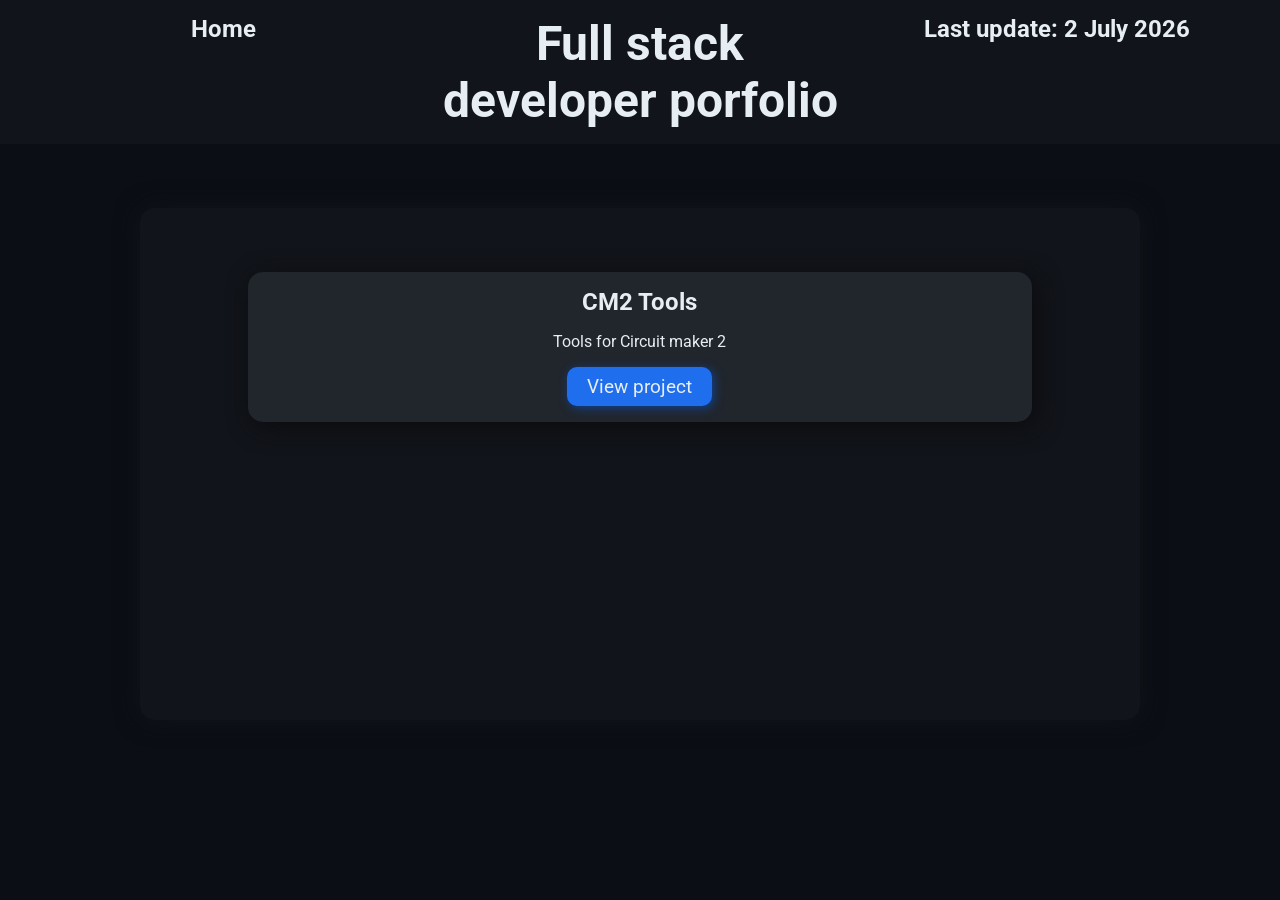
==== index.html @ 52bf5304 "Add files via upload" ====
<!DOCTYPE html>
<html>
    <head>
        <title>Portfolio</title>
        <meta charset="utf-8">
        <meta name="viewport" content="width=device-width, initial-scale=1.0">

        <link rel="stylesheet" href="assets/style.css">
        <link rel="icon" type="image/svg" href="assets/icon.svg">
    </head>
    <body>
        <header class="options">
            <div class="option">
                <a href="../../../"><h2>Home</h2></a>
            </div>
            <div class="option">
                <h1>Full stack developer porfolio</h1>
            </div>
            <div class="option">
                <h2 id="last_update"></h2>
            </div>
        </header>
        <main class="container">
            <!-- <article class="item">
                <h2>QR Code Generator</h2>
                <p>QR code generator created using official ISO documentation:</p>
                <ul>
                    <li>Using smallest possible version (size)</li>
                    <li>Supporting all error correction levels: L, M, Q, H</li>
                    <li>Finding best mask pattern</li>
                </ul>
                
                <div class="unfinished">This project is not finished</div>
                <a href="projects/qr-code">
                    View project
                </a>                
            </article>

            <article class="item">
                <h2>Mandelbrot set explorer</h2>
                <p>Optimized and GPU-powered mandelbrot set generator</p>
                
                <a href="projects/mandelbrot">
                    View project
                </a>                
            </article> -->

            <article class="item">
                <h2>CM2 Tools</h2>
                <p>Tools for Circuit maker 2</p>
                <a href="projects/CM2-Tools">
                    View project
                </a>                
            </article>
        </main>
        <script src="assets/misc.js"></script>
        <script>
            document.getElementById("last_update").textContent = last_update;
        </script>
    </body>
</html>
---- assets/style.css ----
@font-face {
    font-family: "Roboto";
    src: url("font.ttf");
}

* {
    box-sizing: border-box;
    color: #e6edf3;
    font-family: "Roboto", sans-serif;
    padding: 0;
    margin: 0;
}

.file_input {
    width: 80%;

    display: flex;
    flex-direction: column;
    align-items: center;
    gap: 15px;
    
    margin: 15px;
    padding: 45px 15px;

    border: 2px dashed #1e4f9e;
    border-radius: 8px;

    transition: background-color 0.1s, border-color 0.1s;
}

.file_input:hover {
    background-color: #181d26;
    border-color: #1f6eed;
}

body {
    background-color: #0b0e14;
}

header {
    background-color: #11141a;
    position: sticky;
    z-index: 9999;
    width: 100%;
    margin: 0;
    padding: 15px;
}

.container {
    background-color: #11141a;
    border-radius: 15px;
    box-shadow: 0px 0px 25px #11141a;

    display: flex;
    flex-direction: column;
    align-items: center;
    gap: 64px;

    
    width: 90%;
    max-width: 1000px;
    min-height: 512px;
    padding: 64px;
    margin: 64px auto;
}

.item {
    background-color: #21262d;
    border-radius: 15px;
    box-shadow: 5px 5px 25px #0c0c0f;

    display: flex;
    flex-direction: column;
    align-items: center;
    gap: 16px;

    width: 90%;
    padding: 16px 32px;
}

h1 {
    font-size: 3em;
    text-align: center;
}

button, a {
    background-color: #1f6eed;
    border-radius: 10px;
    font-size: 1.2em;
    border: none;
    box-shadow: 2px 2px 10px #104291;
    transition: 0.1s ease;
    cursor: pointer;

    padding: 8px 20px;
    min-width: 15%;
    text-align: center;
}

button:hover, a:hover {
    transform: translateY(-2px);
}

button:active, a:active {
    background-color: #1a5bc4;
}

a {
    text-decoration: none;
}

header a {
    all: unset;
    cursor: pointer;
    transition: transform 0.3s ease;
}

header a:hover {
    transform: scale(1.1);
}

textarea {
    background-color: #0d1117;
    border: none;
    border-radius: 15px;
    outline: none;
    box-shadow: 1px 1px 7px#0d1117;

    padding: 10px;
    width: 100%;
    resize: vertical;
    font-size: 1em;
}

.options {
    display: flex;
    flex-direction: row;
    justify-content: space-evenly;
    width: 100%;    
}

.option {
    width: 100%;
    text-align: center;
}

input {
    background-color: #0d1117;
    border: none;
    border-radius: 5px;
    outline: none;

    padding: 7px;
    margin: 5px;
}

input:disabled {
    background-color: #161b22;
    color: #484f58;
    cursor: not-allowed;
}

.unfinished {
    color: #ffe921;
}

@media (max-width: 768px) {
    .container {
        margin: 20px auto; 
        padding: 24px 16px; 
        gap: 32px;
        width: 95%;
    }

    .item {
        width: 100%;
        padding: 16px;
    }

    .options {
        flex-direction: column;
    }
}
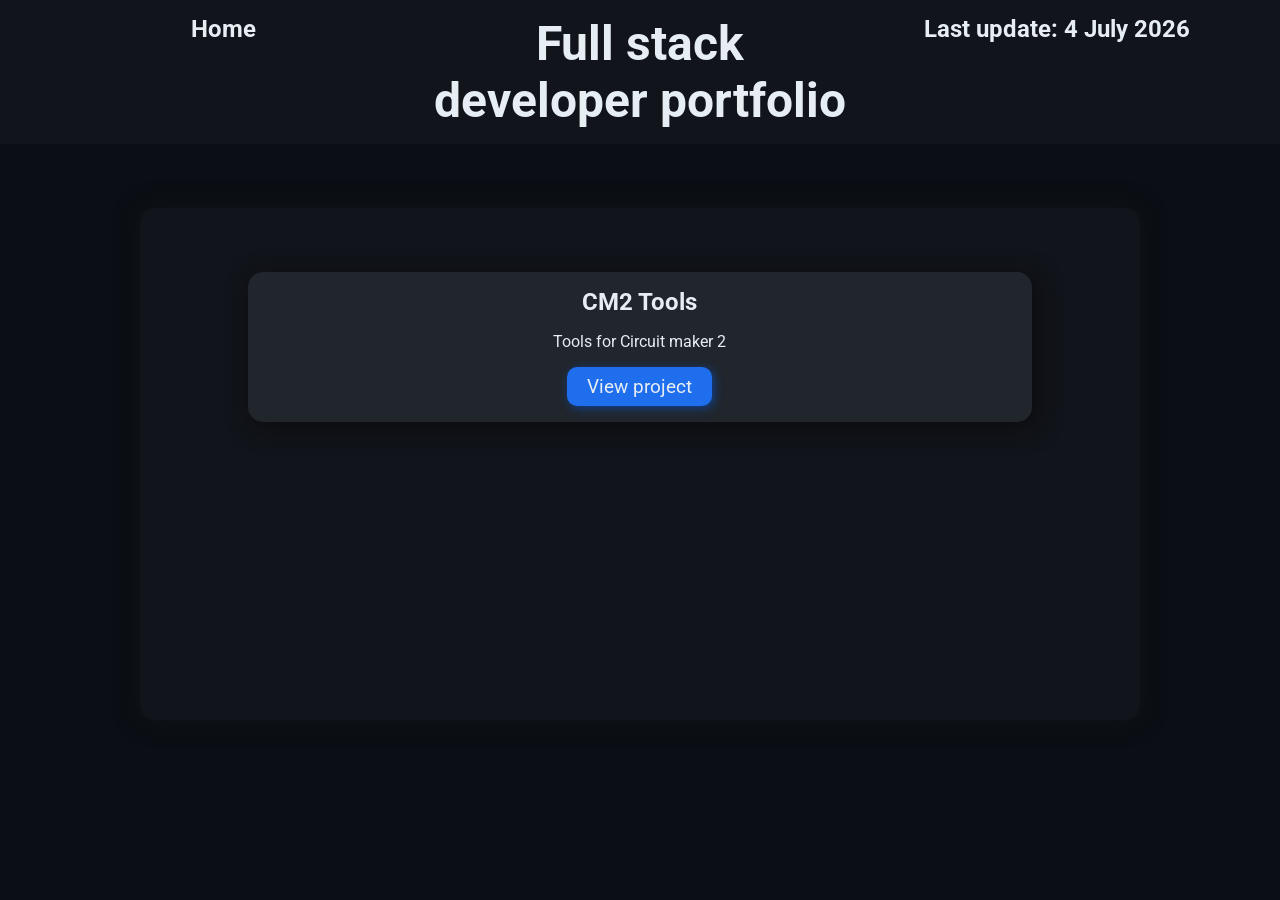
==== commit 906bd17a: "Add files via upload" ====
--- a/index.html
+++ b/index.html
@@ -14,7 +14,7 @@
                 <a href="../../../"><h2>Home</h2></a>
             </div>
             <div class="option">
-                <h1>Full stack developer porfolio</h1>
+                <h1>Full stack developer portfolio</h1>
             </div>
             <div class="option">
                 <h2 id="last_update"></h2>
--- a/assets/style.css
+++ b/assets/style.css
@@ -144,7 +144,7 @@
     text-align: center;
 }
 
-input {
+input, .input {
     background-color: #0d1117;
     border: none;
     border-radius: 5px;
@@ -154,7 +154,7 @@
     margin: 5px;
 }
 
-input:disabled {
+input:disabled, .input:disabled {
     background-color: #161b22;
     color: #484f58;
     cursor: not-allowed;
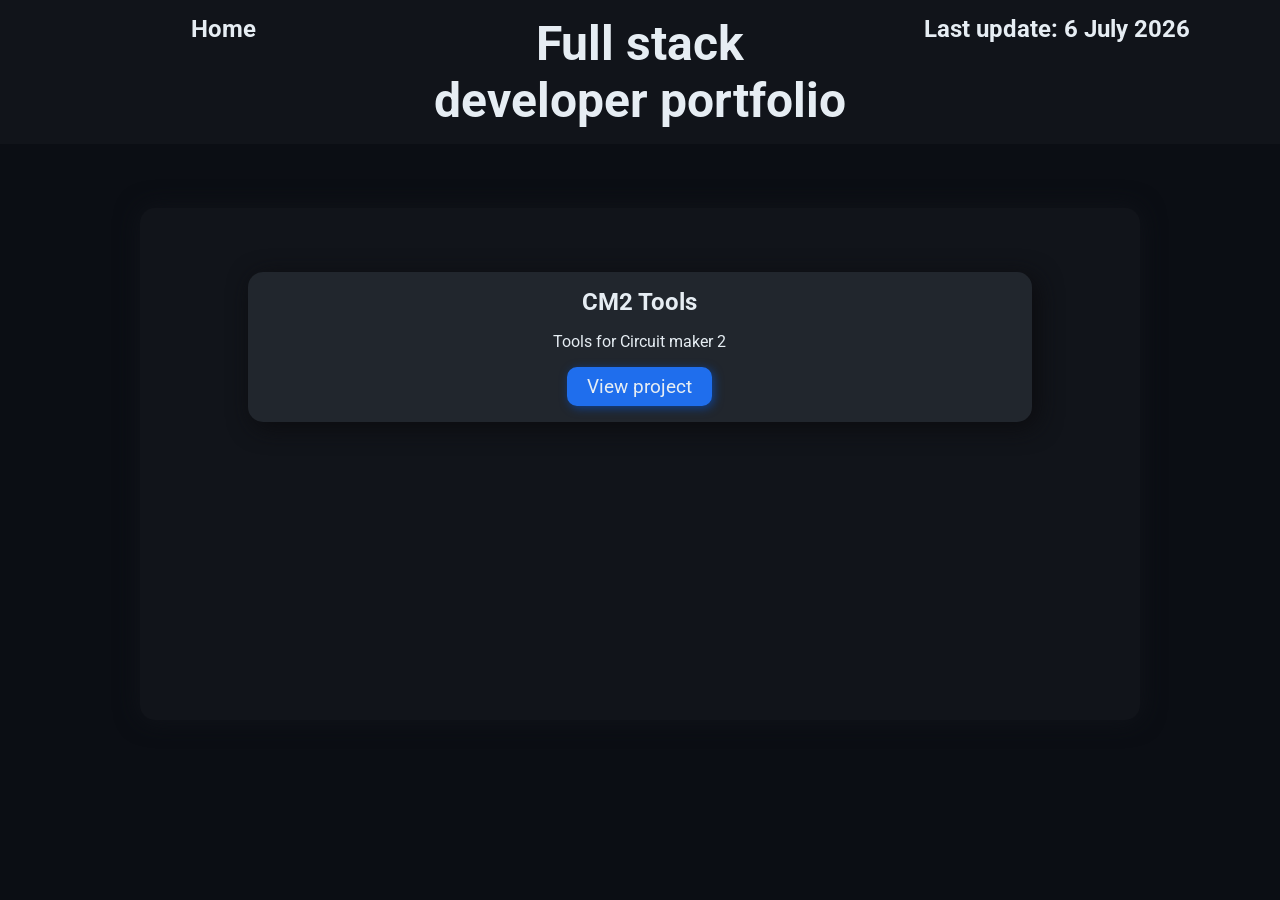
==== commit e5584b66: "added counter and image generator" ====
--- a/index.html
+++ b/index.html
@@ -34,16 +34,7 @@
                 <a href="projects/qr-code">
                     View project
                 </a>                
-            </article>
-
-            <article class="item">
-                <h2>Mandelbrot set explorer</h2>
-                <p>Optimized and GPU-powered mandelbrot set generator</p>
-                
-                <a href="projects/mandelbrot">
-                    View project
-                </a>                
-            </article> -->
+            </article>-->
 
             <article class="item">
                 <h2>CM2 Tools</h2>
@@ -54,8 +45,5 @@
             </article>
         </main>
         <script src="assets/misc.js"></script>
-        <script>
-            document.getElementById("last_update").textContent = last_update;
-        </script>
     </body>
 </html>
--- a/assets/style.css
+++ b/assets/style.css
@@ -26,6 +26,8 @@
     border-radius: 8px;
 
     transition: background-color 0.1s, border-color 0.1s;
+
+    cursor: pointer;
 }
 
 .file_input:hover {
@@ -180,4 +182,11 @@
     .options {
         flex-direction: column;
     }
+}
+
+canvas {
+    max-width: 100%;
+    height: auto;
+    margin-top: 20px;
+    border-radius: 4px;
 }
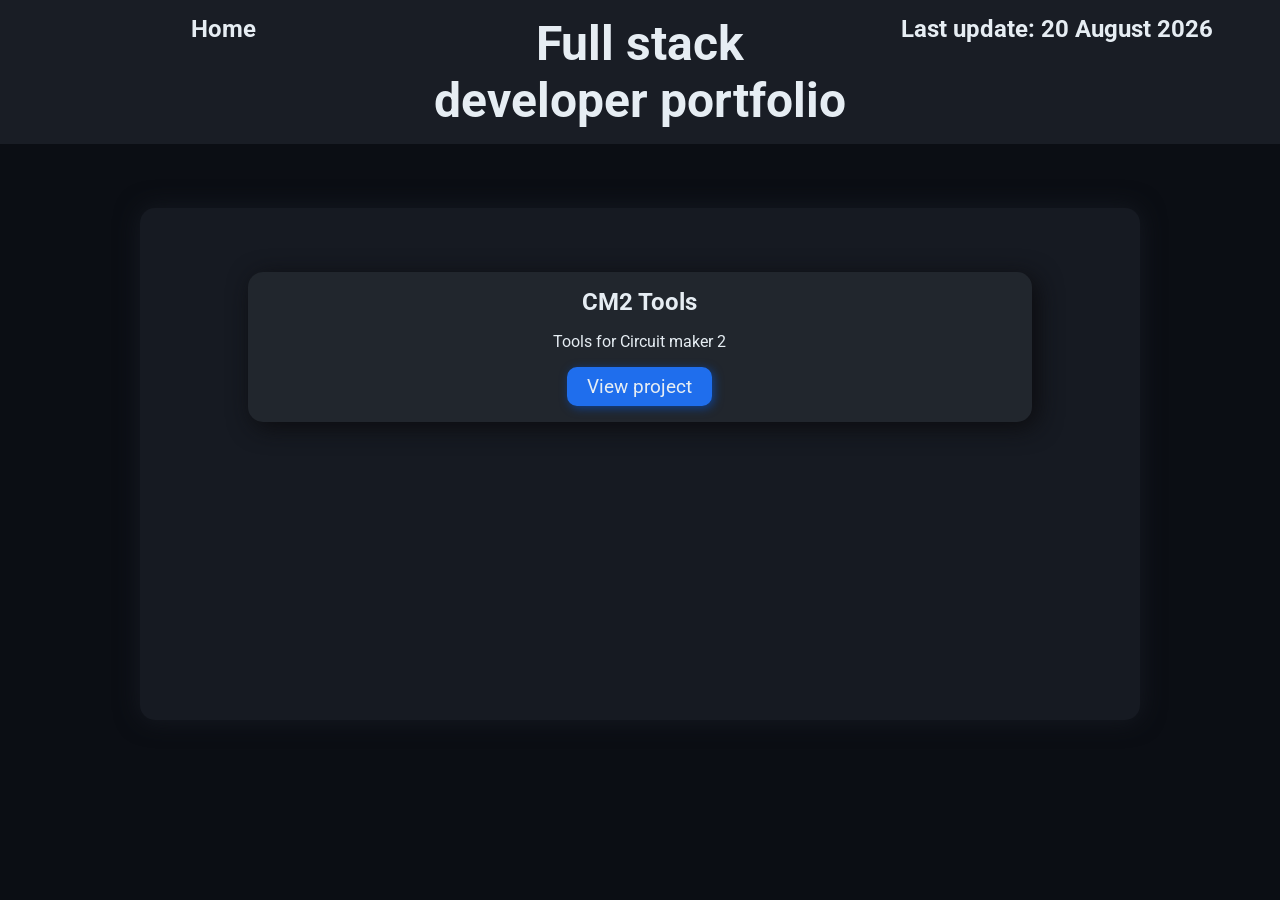
==== commit 940eda98: "lotta stuff changed" ====
--- a/index.html
+++ b/index.html
@@ -11,7 +11,7 @@
     <body>
         <header class="options">
             <div class="option">
-                <a href="../../../"><h2>Home</h2></a>
+                <a href=""><h2>Home</h2></a>
             </div>
             <div class="option">
                 <h1>Full stack developer portfolio</h1>
--- a/assets/style.css
+++ b/assets/style.css
@@ -40,7 +40,7 @@
 }
 
 header {
-    background-color: #11141a;
+    background-color: #191d25;
     position: sticky;
     z-index: 9999;
     width: 100%;
@@ -49,9 +49,9 @@
 }
 
 .container {
-    background-color: #11141a;
+    background-color: #161a22;
     border-radius: 15px;
-    box-shadow: 0px 0px 25px #11141a;
+    box-shadow: 0px 0px 25px #161a22;
 
     display: flex;
     flex-direction: column;
@@ -189,4 +189,14 @@
     height: auto;
     margin-top: 20px;
     border-radius: 4px;
+}
+
+input[type="color"] {
+    width: 60px;
+    height: 40px;
+    padding: 0;
+}
+
+.hidden {
+    display: none;
 }
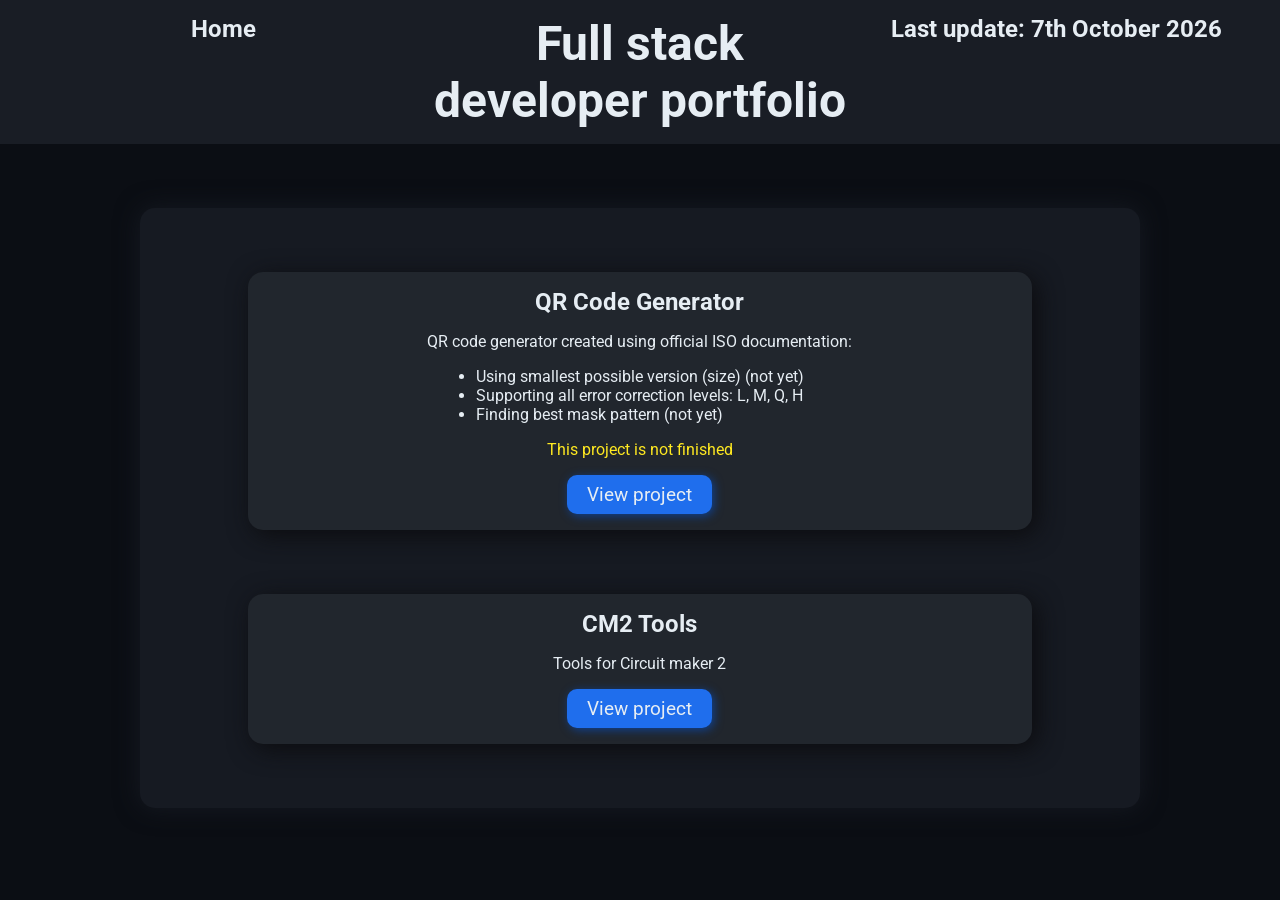
==== commit f69ba5af: "added qr code gen" ====
--- a/index.html
+++ b/index.html
@@ -21,20 +21,20 @@
             </div>
         </header>
         <main class="container">
-            <!-- <article class="item">
+            <article class="item">
                 <h2>QR Code Generator</h2>
                 <p>QR code generator created using official ISO documentation:</p>
                 <ul>
-                    <li>Using smallest possible version (size)</li>
+                    <li>Using smallest possible version (size) (not yet)</li>
                     <li>Supporting all error correction levels: L, M, Q, H</li>
-                    <li>Finding best mask pattern</li>
+                    <li>Finding best mask pattern (not yet)</li>
                 </ul>
                 
                 <div class="unfinished">This project is not finished</div>
                 <a href="projects/qr-code">
                     View project
                 </a>                
-            </article>-->
+            </article>
 
             <article class="item">
                 <h2>CM2 Tools</h2>
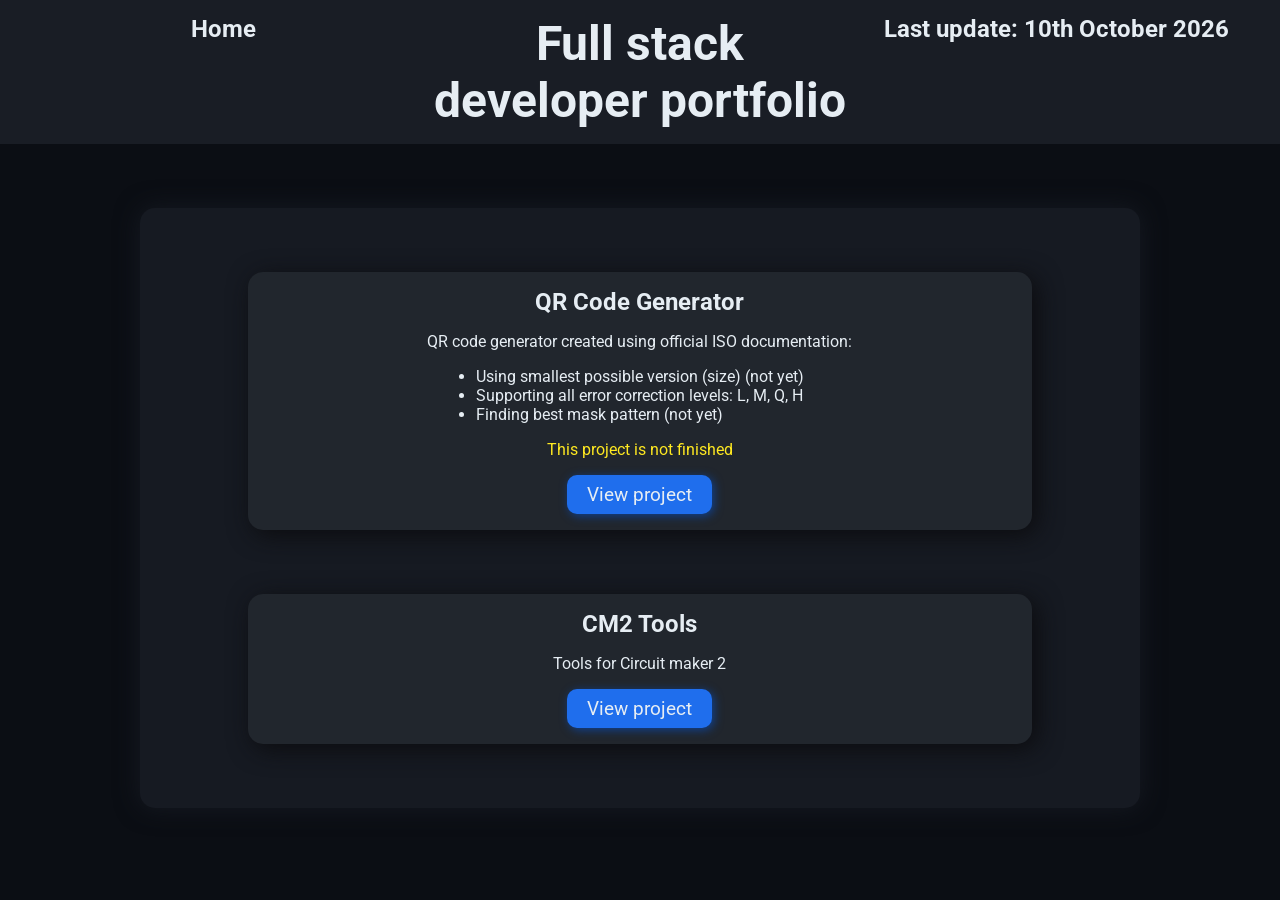
==== commit 59390aae: "added descriptions" ====
--- a/index.html
+++ b/index.html
@@ -4,6 +4,7 @@
         <title>Portfolio</title>
         <meta charset="utf-8">
         <meta name="viewport" content="width=device-width, initial-scale=1.0">
+        <meta name="description" content="Various projects i made throughout my development experience.">
 
         <link rel="stylesheet" href="assets/style.css">
         <link rel="icon" type="image/svg" href="assets/icon.svg">
